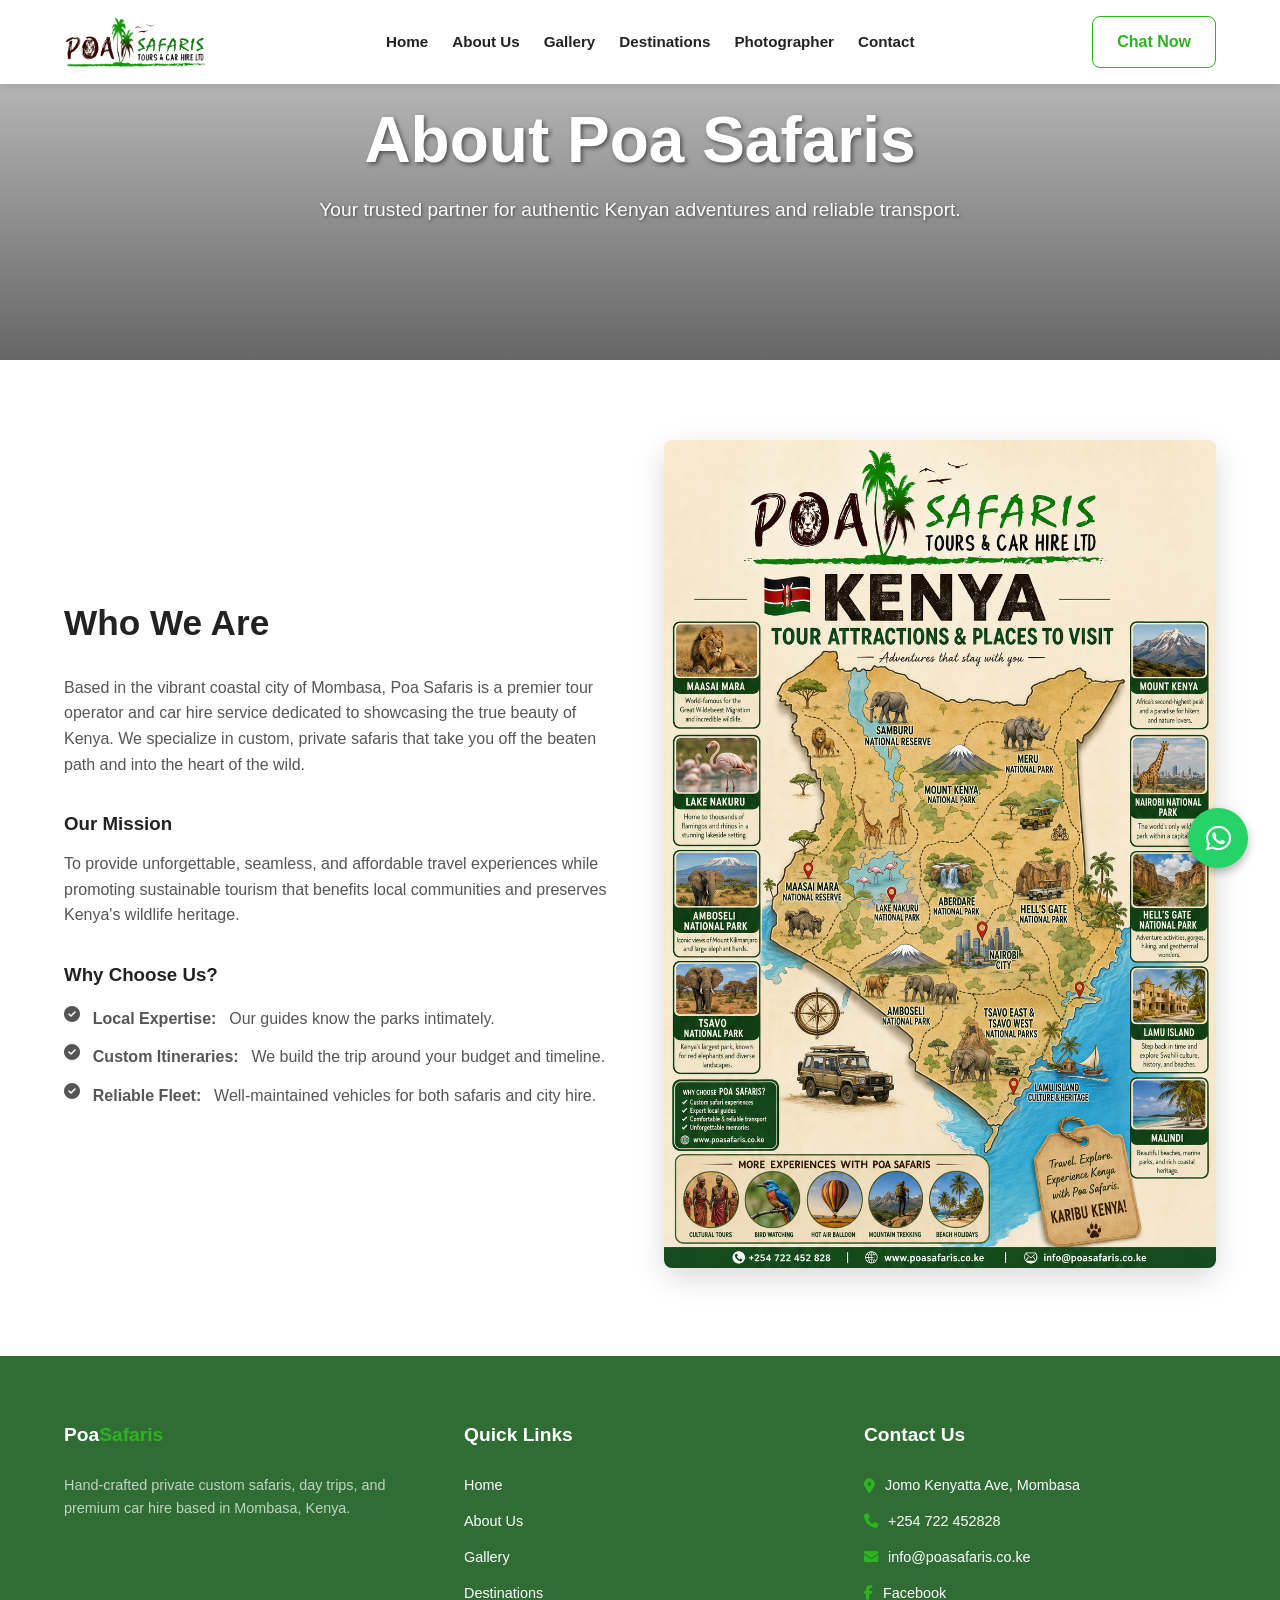
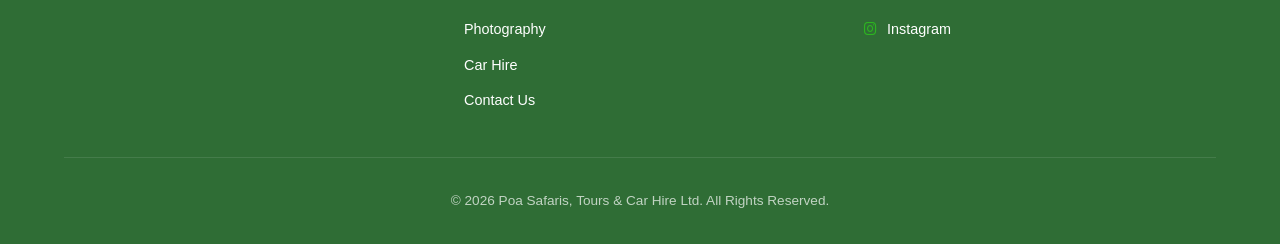
==== about.html @ 877c9038 "first commit" ====
<!DOCTYPE html>
<html lang="en">
<head>
    <meta charset="UTF-8">
    <meta name="viewport" content="width=device-width, initial-scale=1.0">
    <title>About Us | Poa Safaris</title>
    <link rel="stylesheet" href="style.css">
    <link rel="stylesheet" href="https://cdnjs.cloudflare.com/ajax/libs/font-awesome/6.4.0/css/all.min.css">
</head>
<body>

    <!-- Navigation Header -->
    <header class="navbar scrolled"> <!-- Add 'scrolled' class for solid background on inner pages -->
        <div class="container">
            <a href="index.html" class="logo">
                <img src="Poa_logo-nobg.png" alt="Poa Safaris Logo" class="logo-img">
            </a>
            <nav class="nav-links">
                <a href="index.html">Home</a>
                <a href="about.html" class="active">About Us</a>
                <a href="gallery.html">Gallery</a>
                <a href="destinations.html">Destinations</a>
                <a href="photographer.html">Photographer</a>
                <a href="contact.html">Contact</a>
            </nav>
            <div class="nav-cta">
                <a href="https://wa.me/254722452828" target="_blank" class="btn btn-primary">Chat Now</a>
            </div>
        </div>
    </header>

    <!-- Inner Page Hero -->
    <section class="page-hero">
        <div class="hero-overlay"></div>
        <div class="container hero-content text-center">
            <h1>About Poa Safaris</h1>
            <p>Your trusted partner for authentic Kenyan adventures and reliable transport.</p>
        </div>
    </section>

    <!-- About Content Section -->
    <section class="section">
        <div class="container about-layout">
            <div class="about-text">
                <h2>Who We Are</h2>
                <p>Based in the vibrant coastal city of Mombasa, Poa Safaris is a premier tour operator and car hire service dedicated to showcasing the true beauty of Kenya. We specialize in custom, private safaris that take you off the beaten path and into the heart of the wild.</p>
                
                <h3 class="mt-2">Our Mission</h3>
                <p>To provide unforgettable, seamless, and affordable travel experiences while promoting sustainable tourism that benefits local communities and preserves Kenya's wildlife heritage.</p>

                <h3 class="mt-2">Why Choose Us?</h3>
                <ul class="about-list">
                    <li><i class="fas fa-check-circle"></i> <strong>Local Expertise:</strong> Our guides know the parks intimately.</li>
                    <li><i class="fas fa-check-circle"></i> <strong>Custom Itineraries:</strong> We build the trip around your budget and timeline.</li>
                    <li><i class="fas fa-check-circle"></i> <strong>Reliable Fleet:</strong> Well-maintained vehicles for both safaris and city hire.</li>
                </ul>
            </div>
            <div class="about-image">
                <!-- Using an unsplash placeholder for now -->
                <img src="Places to visit.png" alt="Safari jeep in Kenya" class="rounded-img">
            </div>
        </div>
    </section>

    <!-- EXPANDED FOOTER -->
    <footer>
        <div class="container footer-grid">
            <div class="footer-col">
                <h4>Poa<span>Safaris</span></h4>
                <p>Hand-crafted private custom safaris, day trips, and premium car hire based in Mombasa, Kenya.</p>
            </div>
            <div class="footer-col">
                <h4>Quick Links</h4>
                <ul class="footer-links">
                    <li><a href="index.html">Home</a></li>
                    <li><a href="about.html">About Us</a></li>
                    <li><a href="gallery.html">Gallery</a></li>
                    <li><a href="destinations.html">Destinations</a></li>
                    <li><a href="photographer.html">Photography</a></li>
                    <li><a href="index.html#car-hire">Car Hire</a></li>
                    <li><a href="contact.html">Contact Us</a></li>
                </ul>
            </div>
            <div class="footer-col">
                <h4>Contact Us</h4>
                <ul class="footer-contact-list">
                    <li>
                        <i class="fas fa-map-marker-alt"></i>
                        <a href="https://www.google.com/maps/search/?api=1&query=Jomo+Kenyatta+Ave,+Mombasa,+Kenya" target="_blank">Jomo Kenyatta Ave, Mombasa</a>
                    </li>
                    <li>
                        <i class="fas fa-phone"></i>
                        <a href="tel:+254722452828">+254 722 452828</a>
                    </li>
                    <li>
                        <i class="fas fa-envelope"></i>
                        <a href="mailto:info@poasafaris.co.ke">info@poasafaris.co.ke</a>
                    </li>
                    <li>
                        <i class="fab fa-facebook-f"></i>
                        <a href="https://www.facebook.com/share/18t67UK25M/" target="_blank">Facebook</a>
                    </li>
                    <li>
                        <i class="fab fa-instagram"></i>
                        <a href="https://www.instagram.com/_poasafaris_/" target="_blank">Instagram</a>
                    </li>
                </ul>
            </div>
        </div>
        <div class="footer-bottom container">
            <p>&copy; 2026 Poa Safaris, Tours & Car Hire Ltd. All Rights Reserved.</p>
        </div>
    </footer>

    <!-- Floating WhatsApp Button -->
    <div class="floating-actions">
        <a href="https://wa.me/254722452828" class="float-btn float-wa" target="_blank" aria-label="Chat on WhatsApp">
            <i class="fab fa-whatsapp"></i>
        </a>
    </div>

</body>
</html>
---- style.css ----
/* =========================================
   1. GLOBAL VARIABLES & RESET
   ========================================= */
:root {
    --primary: #2db421;       /* Anthill Green */
    --primary-hover: #669c1c;
    --dark: #222222;          /* Dark Grey/Black */
    --footer-bg: #2f6d35;      /* Dark Safari Green */
    --whatsapp: #25d366;      /* WhatsApp Green */
    --whatsapp-hover: #128c7e;
    --light: #f8f9fa;         /* Light Grey Background */
    --text: #555555;
    --white: #ffffff;
    --navy: #193375; /* Kept for footer, but primary color is now green */
    --border-radius: 8px;
    --transition: all 0.3s ease;
}

* {
    margin: 0;
    padding: 0;
    box-sizing: border-box;
}

html {
    scroll-behavior: smooth;
}

body {
    font-family: "Poppins", -apple-system, BlinkMacSystemFont, "Segoe UI", Roboto, Helvetica, Arial, sans-serif;
    color: var(--text);
    line-height: 1.6;
    background-color: var(--white);
}

.container {
    width: 90%;
    max-width: 1200px;
    margin: 0 auto;
}

/* Typography Utilities */
.section-title {
    font-size: 2.2rem;
    color: var(--dark);
    margin-bottom: 2.5rem;
}

.serif-title {
    font-family: "Playfair Display", serif;
}

.text-center {
    text-align: center;
}

.text-primary {
    color: var(--primary);
}

.bg-light { background-color: var(--light); }
.bg-white { background-color: var(--white); }
.bg-navy { background-color: var(--navy); }

/* =========================================
   2. NAVIGATION BAR
   ========================================= */
.navbar {
    background-color: transparent;
    padding: 1rem 0;
    position: fixed; /* Changed from sticky to fixed for overlay effect */
    width: 100%;
    top: 0;
    z-index: 1000;
    transition: background-color 0.4s ease, box-shadow 0.4s ease;
}

.navbar .container {
    display: flex;
    justify-content: space-between;
    align-items: center;
    flex-wrap: wrap; /* Allows wrapping on very small screens */
}

.navbar.scrolled {
    background-color: var(--white);
    box-shadow: 0 2px 10px rgba(0,0,0,0.1);
}
.navbar.scrolled .logo, .navbar.scrolled .nav-links a {
    color: var(--dark);
}

.logo-img {
    max-height: 50px;
    width: auto;
    display: block;
}

.logo {
    font-size: 1.5rem;
    font-weight: 700;
    color: var(--white); /* White text on transparent nav */
    text-decoration: none;
}

.logo span {
    color: var(--primary);
}

.nav-links {
    display: flex;
    align-items: center;
    gap: 1.5rem;
}

.nav-links a {
    text-decoration: none;
    color: var(--white); /* White text on transparent nav */
    font-weight: 600;
    font-size: 0.95rem;
    transition: var(--transition);
}

.nav-links a:hover {
    color: var(--primary);
}

.navbar.scrolled .nav-links a:hover {
    color: var(--primary);
}

.nav-cta {
    display: flex;
}

.navbar.scrolled .nav-cta .btn-primary {
    background-color: transparent;
    color: var(--primary);
    border: 1px solid var(--primary);
}

.navbar.scrolled .nav-cta .btn-primary:hover {
    background-color: var(--primary-hover);
    color: var(--white);
}

/* =========================================
   3. BUTTONS & HERO SECTION
   ========================================= */
.btn {
    display: inline-flex;
    align-items: center;
    gap: 0.5rem;
    padding: 0.75rem 1.5rem;
    border-radius: var(--border-radius);
    text-decoration: none;
    font-weight: 600;
    transition: var(--transition);
    cursor: pointer;
    border: none;
}

.btn-primary {
    background-color: var(--primary);
    color: var(--white);
}

.btn-primary:hover {
    background-color: var(--primary-hover);
    transform: translateY(-2px);
}

.btn-whatsapp {
    background-color: var(--whatsapp);
    color: var(--white);
}

.btn-whatsapp:hover {
    background-color: var(--whatsapp-hover);
    transform: translateY(-2px);
}

.hero {
    position: relative;
    background: url('WhatsApp\ Image\ 2026-07-13\ at\ 6.20.16\ PM.jpeg') no-repeat center center/cover;
    height: 90vh;
    display: flex;
    align-items: center;
    color: var(--white);
}

.hero-overlay {
    position: absolute;
    top: 0; left: 0; right: 0; bottom: 0;
    background: linear-gradient(to top, rgba(0,0,0,0.6), rgba(0,0,0,0.2));
    z-index: 1;
}

.hero-content {
    position: relative;
    z-index: 2;
    max-width: 700px;
}

.hero-content h1 {
    font-size: 4rem;
    margin-bottom: 1rem;
    line-height: 1.2;
    text-shadow: 2px 2px 4px rgba(0,0,0,0.5);
}

.hero-content p {
    font-size: 1.2rem;
    margin-bottom: 2rem;
    text-shadow: 1px 1px 3px rgba(0,0,0,0.5);
}

/* Inner Page Hero (About, Contact, etc.) */
.page-hero {
    position: relative;
    background: url('WhatsApp\ Image\ 2026-07-13\ at\ 6.20.24\ PM.jpeg') no-repeat center center/cover;
    height: 40vh; /* Shorter than homepage hero */
    display: flex;
    align-items: center;
    justify-content: center; /* Center content horizontally */
    color: var(--white);
}

/* =========================================
   4. LAYOUT GRIDS (ABOUT, DESTINATIONS, CONTACT)
   ========================================= */
.section {
    padding: 5rem 0;
}

.grid {
    display: grid;
    gap: 2rem;
}

/* About Layout */
.about-layout {
    display: grid;
    gap: 3rem;
    align-items: center;
}

@media(min-width: 768px) {
    .about-layout { grid-template-columns: repeat(2, 1fr); }
}

.about-text h2 {
    color: var(--dark);
    margin-bottom: 1.5rem;
    font-size: 2.2rem;
}

.about-text h3 {
    color: var(--dark);
    margin-bottom: 0.75rem;
}

.about-list {
    list-style: none;
    margin-top: 1rem;
    padding: 0;
}

.about-list li {
    margin-bottom: 0.8rem;
    display: flex;
    align-items: flex-start;
    gap: 0.8rem;
}

.about-list h4 {
    font-size: 1.1rem;
    color: var(--dark);
    margin-bottom: 0.2rem;
}

.about-list p {
    margin: 0;
    line-height: 1.4;
}

.contact-list-page {
    list-style: none;
    padding: 0;
    margin-top: 1rem;
}
.contact-list-page li {
    display: flex;
    align-items: center;
    gap: 10px;
    margin-bottom: 0.8rem;
    font-size: 1rem;
}
.contact-list-page i {
    color: var(--primary);
    font-size: 1.1rem;
    width: 20px; /* align icons */
    text-align: center;
}
.contact-list-page a {
    color: var(--text);
    text-decoration: none;
}

.rounded-img {
    width: 100%;
    border-radius: var(--border-radius);
    box-shadow: 0 10px 30px rgba(0,0,0,0.15);
}

/* Cards (Destinations) */
@media(min-width: 768px) {
    .card-grid { grid-template-columns: repeat(3, 1fr); }
}

.card {
    background: var(--white);
    border-radius: var(--border-radius);
    overflow: hidden; /* Changed back to hidden to clip image */
    box-shadow: 0 4px 15px rgba(0,0,0,0.05);
    transition: var(--transition);
}

.card:hover {
    transform: translateY(-5px);
    box-shadow: 0 10px 25px rgba(0,0,0,0.1);
}

.card-img {
    position: relative;
    height: 220px;
    background-size: cover;
    background-position: center;
}

.card-body {
    padding: 1.5rem;
}

.card-body h3 {
    margin-bottom: 0.5rem;
    color: var(--dark);
}

.card-link {
    text-decoration: none;
    color: var(--primary);
    font-weight: bold;
    display: inline-flex;
    align-items: center;
    gap: 0.5rem;
}
.card-link:hover {
    color: var(--primary-hover);
}

.card-tag {
    position: absolute;
    top: 1rem;
    left: 1rem;
    background-color: var(--primary);
    color: var(--white);
    padding: 0.25rem 0.75rem;
    border-radius: 50px;
    font-size: 0.8rem;
    font-weight: 600;
    z-index: 5;
}

/* =========================================
   DESTINATIONS PAGE
   ========================================= */
.destinations-grid {
    display: grid;
    grid-template-columns: 1fr; /* Single column on mobile */
    gap: 2.5rem;
}

@media(min-width: 768px) {
    .destinations-grid {
        grid-template-columns: repeat(2, 1fr); /* Two columns on tablet */
    }
}

@media(min-width: 1024px) {
    .destinations-grid {
        grid-template-columns: repeat(3, 1fr); /* Three columns on desktop */
    }
}

/* Flip Card Styles */
.flip-card {
    background-color: transparent;
    height: 380px;
    perspective: 1000px;
    border-radius: var(--border-radius);
    transition: var(--transition);
    box-shadow: 0 5px 20px rgba(0,0,0,0.07);
}

.flip-card:hover {
    transform: translateY(-5px);
    box-shadow: 0 10px 30px rgba(0,0,0,0.12);
}

.flip-card-inner {
    position: relative;
    width: 100%;
    height: 100%;
    transition: transform 0.8s;
    transform-style: preserve-3d;
}

.flip-card:hover .flip-card-inner {
    transform: rotateY(180deg);
}

.flip-card-front,
.flip-card-back {
    position: absolute;
    width: 100%;
    height: 100%;
    -webkit-backface-visibility: hidden; /* Safari */
    backface-visibility: hidden;
    border-radius: var(--border-radius);
    overflow: hidden;
}

.flip-card-front {
    color: var(--white);
    display: flex;
    align-items: flex-end;
    justify-content: center;
    background-size: cover;
    background-position: center;
}

.flip-card-front::after {
    content: '';
    position: absolute;
    top: 0; left: 0; right: 0; bottom: 0;
    background: linear-gradient(to top, rgba(0,0,0,0.7), rgba(0,0,0,0.1));
    z-index: 1;
}

.flip-card-front h3 {
    position: relative;
    z-index: 2;
    padding: 1.5rem;
    font-size: 1.5rem;
    text-align: center;
    text-shadow: 1px 1px 3px rgba(0,0,0,0.5);
    margin: 0;
}

.flip-card-back {
    background-color: var(--white);
    color: var(--text);
    transform: rotateY(180deg);
    padding: 1.5rem;
    display: flex;
    flex-direction: column;
}

.flip-card-back p {
    font-size: 0.9rem;
    margin-bottom: 1rem;
    flex-grow: 1;
}

.fun-fact {
    background-color: var(--light);
    border-left: 4px solid var(--primary);
    padding: 0.8rem 1rem;
    font-size: 0.85rem;
    font-style: italic;
    margin-top: auto; /* Pushes to the bottom */
}

.fun-fact strong {
    color: var(--primary);
}

/* =========================================
   GALLERY PAGE
   ========================================= */
.gallery-grid {
    display: grid;
    grid-template-columns: repeat(auto-fit, minmax(280px, 1fr));
    gap: 1.5rem;
}

.gallery-item {
    border-radius: var(--border-radius);
    overflow: hidden;
    box-shadow: 0 5px 15px rgba(0,0,0,0.08);
    cursor: pointer;
    transition: var(--transition);
    height: 250px;
}

.gallery-item:hover {
    transform: scale(1.03);
    box-shadow: 0 8px 25px rgba(0,0,0,0.15);
}

.gallery-item img {
    width: 100%;
    height: 100%;
    object-fit: cover;
    object-position: center;
}

/* Lightbox Modal */
.lightbox {
    position: fixed;
    z-index: 9999;
    left: 0;
    top: 0;
    width: 100%;
    height: 100%;
    background-color: rgba(0, 0, 0, 0.9);
    display: none;
    align-items: center;
    justify-content: center;
    padding: 20px;
}

.lightbox-content {
    max-width: 90%;
    max-height: 80vh;
    border-radius: var(--border-radius);
}

.lightbox-close {
    position: absolute;
    top: 20px;
    right: 35px;
    color: #f1f1f1;
    font-size: 40px;
    font-weight: bold;
    transition: 0.3s;
    cursor: pointer;
}

.lightbox-close:hover,
.lightbox-close:focus {
    color: #bbb;
    text-decoration: none;
}

.lightbox-caption {
    text-align: center;
    color: #ccc;
    padding: 15px 0;
    font-size: 0.9rem;
    position: absolute;
    bottom: 20px;
    width: 100%;
    left: 0;
}

/* =========================================
   5. REUSABLE COMPONENTS
   ========================================= */
.subtitle-caps {
    color: var(--primary);
    font-size: 0.85rem;
    letter-spacing: 3px;
    font-weight: 700;
    text-transform: uppercase;
    margin-bottom: 10px;
}
.icon-circle-small {
    width: 50px;
    height: 50px;
    flex-shrink: 0;
    border-radius: 50%;
    display: flex;
    align-items: center;
    justify-content: center;
    font-size: 1.2rem;
    color: var(--white);
    background-color: var(--primary);
}

/* =========================================
   6. HORIZONTAL SCROLLING TESTIMONIALS
   ========================================= */
.subtitle-gray { 
    color: #777; 
    font-size: 1rem; 
}

.overflow-hidden {
    overflow: hidden;
}

.marquee-wrapper {
    width: 100%;
    position: relative;
    padding: 1rem 0 3rem;
}

.marquee-track {
    display: flex;       /* Forces boxes into a horizontal row */
    flex-direction: row; 
    width: max-content;
    gap: 2rem;
    padding: 0 1rem;
    /* Animation definition */
    animation: scroll-marquee 30s linear infinite;
}

/* Pause the scrolling when user hovers mouse over the area */
.marquee-track:hover {
    animation-play-state: paused;
}

.testi-card {
    background: var(--white);
    border: none;
    border-radius: 10px;
    padding: 2rem;
    width: 400px; /* Fixed width prevents squishing */
    flex-shrink: 0;
    text-align: left;
    display: flex;
    flex-direction: column;
    justify-content: space-between;
    box-shadow: 0 4px 15px rgba(0,0,0,0.03);
}

.testi-card p {
    color: #555;
    font-size: 0.95rem;
    line-height: 1.6;
    font-style: italic;
    margin-bottom: 1.5rem;
}

.testi-author {
    display: flex;
    align-items: center;
    gap: 15px;
    border-top: 1px solid #eee;
    padding-top: 1rem;
}

.testi-author img {
    width: 50px;
    height: 50px;
    border-radius: 50%;
    object-fit: cover;
}

.testi-author h4 {
    margin: 0;
    color: var(--dark);
    font-size: 1rem;
}

.testi-author span {
    font-size: 0.85rem;
    color: #888;
}

/* Mathematical translation for seamless infinite looping */
@keyframes scroll-marquee {
    0% { transform: translateX(0); }
    100% { transform: translateX(calc(-50% - 1rem)); }
    100% { transform: translateX(-50%); }
}

/* =========================================
   STATISTICS SECTION
   ========================================= */
.stats-grid {
    display: grid;
    grid-template-columns: repeat(auto-fit, minmax(220px, 1fr));
    gap: 3rem;
    padding: 2rem 0;
    align-items: start;
}

.stat-item {
    display: flex;
    flex-direction: column;
    align-items: center;
}

.stat-circle {
    width: 180px;
    height: 180px;
    border: 6px solid var(--primary);
    border-radius: 50%;
    display: flex;
    align-items: center;
    justify-content: center;
    margin-bottom: 1.5rem;
    color: var(--dark);
    background: var(--white);
    box-shadow: 0 5px 15px rgba(0,0,0,0.05);
}

.stat-circle h2 {
    font-size: 3.5rem;
    font-weight: 700;
    margin: 0;
    line-height: 1;
}

.stat-circle .plus {
    font-size: 2.5rem;
    font-weight: 600;
    color: var(--primary);
    margin-left: 5px;
}

.stat-label {
    color: var(--text);
    font-size: 1rem;
    letter-spacing: 2px;
    font-weight: 600;
    text-transform: uppercase;
}

/* =========================================
   7. CONTACT & MAP SECTION
   ========================================= */
.contact-layout {
    display: grid;
    gap: 3rem;
}

@media(min-width: 992px) {
    .contact-layout { grid-template-columns: 1fr 2fr; }
}

.details-box {
    background-color: var(--light);
    padding: 2rem;
    border-radius: var(--border-radius);
    height: 100%;
}

.details-box h2 {
    color: var(--dark);
    margin-bottom: 1rem;
}

.details-box p {
    margin-bottom: 0.5rem;
    display: flex;
    align-items: center;
    gap: 10px;
}

.mt-2 { margin-top: 2rem; }

/* =========================================
   8. FOOTER & FLOATING ACTIONS
   ========================================= */
footer {
    background-color: var(--footer-bg);
    color: rgba(255, 255, 255, 0.7);
    padding: 4rem 0 2rem;
    font-size: 0.9rem;
}

.footer-grid {
    display: grid;
    gap: 3rem;
    padding-bottom: 2rem;
    border-bottom: 1px solid rgba(255,255,255,0.1);
    margin-bottom: 2rem;
}

@media(min-width: 768px) {
    .footer-grid { grid-template-columns: repeat(3, 1fr); }
}

.footer-col h4 {
    color: var(--white);
    font-size: 1.2rem;
    margin-bottom: 1.5rem;
}

.footer-col h4 span {
    color: var(--primary);
}

.footer-links, .footer-contact-list {
    list-style: none;
}

.footer-links li, .footer-contact-list li {
    margin-bottom: 0.8rem;
}

.footer-links a {
    color: var(--white);
    text-decoration: none;
    transition: var(--transition);
}

.footer-links a:hover {
    color: var(--primary);
    padding-left: 5px;
}

.footer-contact-list li {
    display: flex;
    align-items: center;
    gap: 10px;
}

.footer-contact-list i { color: var(--primary); }

.social-links {
    margin-top: 1.5rem;
}

.social-links a {
    color: var(--white);
    font-size: 1.3rem;
    margin-right: 1rem;
    transition: var(--transition);
    text-decoration: none;
}
.social-links a:hover { color: var(--primary); }

.footer-contact-list a {
    color: var(--white);
    text-decoration: none;
    transition: var(--transition);
}

.footer-contact-list a:hover {
    color: var(--primary);
}

.footer-bottom { text-align: center; font-size: 0.85rem; }

/* Floating WhatsApp Button */
.floating-actions {
    position: fixed;
    bottom: 2rem;
    right: 2rem;
    z-index: 2000;
}

.float-btn {
    display: flex;
    align-items: center;
    justify-content: center;
    width: 60px;
    height: 60px;
    border-radius: 50%;
    color: var(--white);
    font-size: 1.8rem;
    background-color: var(--whatsapp);
    box-shadow: 0 4px 10px rgba(0,0,0,0.3);
    transition: var(--transition);
    text-decoration: none;
}

.float-btn:hover {
    background-color: var(--whatsapp-hover);
    transform: scale(1.1);
}
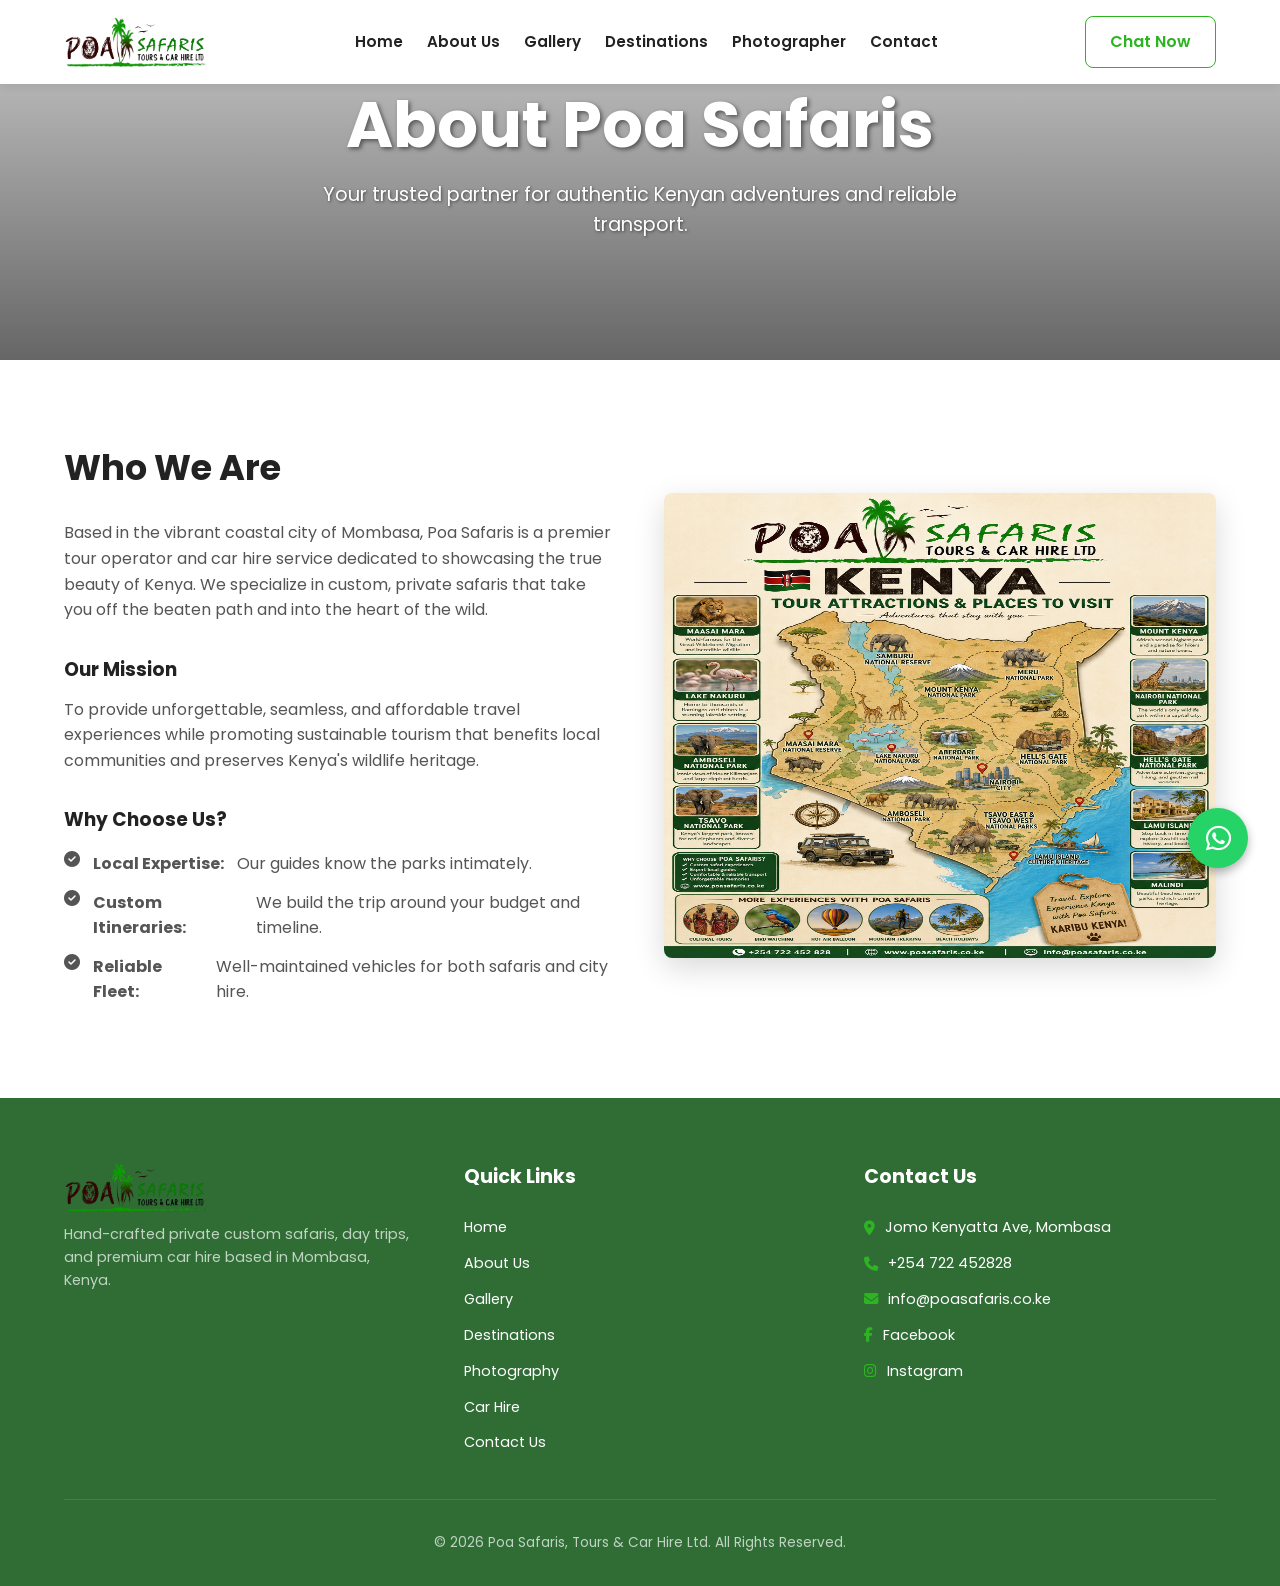
==== commit 721ffb4c: "Search engine optimization" ====
--- a/about.html
+++ b/about.html
@@ -3,8 +3,13 @@
 <head>
     <meta charset="UTF-8">
     <meta name="viewport" content="width=device-width, initial-scale=1.0">
-    <title>About Us | Poa Safaris</title>
+    <title>About Poa Safaris | Your Trusted Kenya Safari Experts</title>
+    <meta name="description" content="Learn about Poa Safaris, a premier tour operator in Mombasa, Kenya, specializing in custom private safaris, wildlife conservation, and reliable car hire services.">
+    <meta name="keywords" content="about poa safaris, kenya tour operator, mombasa safari company, sustainable tourism kenya">
     <link rel="stylesheet" href="style.css">
+    <link rel="preconnect" href="https://fonts.googleapis.com">
+    <link rel="preconnect" href="https://fonts.gstatic.com" crossorigin>
+    <link href="https://fonts.googleapis.com/css2?family=Poppins:wght@400;500;600;700&family=Playfair+Display:wght@700&display=swap" rel="stylesheet">
     <link rel="stylesheet" href="https://cdnjs.cloudflare.com/ajax/libs/font-awesome/6.4.0/css/all.min.css">
 </head>
 <body>
@@ -13,7 +18,7 @@
     <header class="navbar scrolled"> <!-- Add 'scrolled' class for solid background on inner pages -->
         <div class="container">
             <a href="index.html" class="logo">
-                <img src="Poa_logo-nobg.png" alt="Poa Safaris Logo" class="logo-img">
+                <img src="Poa_logo-nobg.png" alt="Poa Safaris Logo" class="logo-img" width="160" height="50">
             </a>
             <nav class="nav-links">
                 <a href="index.html">Home</a>
@@ -25,6 +30,11 @@
             </nav>
             <div class="nav-cta">
                 <a href="https://wa.me/254722452828" target="_blank" class="btn btn-primary">Chat Now</a>
+            </div>
+            <div class="menu-toggle" id="mobile-menu">
+                <span class="bar"></span>
+                <span class="bar"></span>
+                <span class="bar"></span>
             </div>
         </div>
     </header>
@@ -56,8 +66,7 @@
                 </ul>
             </div>
             <div class="about-image">
-                <!-- Using an unsplash placeholder for now -->
-                <img src="Places to visit.png" alt="Safari jeep in Kenya" class="rounded-img">
+                <img src="Places to visit.png" alt="Safari jeep in Kenya" class="rounded-img" loading="lazy" width="555" height="465">
             </div>
         </div>
     </section>
@@ -66,8 +75,9 @@
     <footer>
         <div class="container footer-grid">
             <div class="footer-col">
-                <h4>Poa<span>Safaris</span></h4>
-                <p>Hand-crafted private custom safaris, day trips, and premium car hire based in Mombasa, Kenya.</p>
+                <a href="index.html" class="logo">
+                    <img src="Poa_logo-nobg.png" alt="Poa Safaris Logo" class="footer-logo" style="max-height: 50px; width: auto;" loading="lazy">
+                </a>                <p>Hand-crafted private custom safaris, day trips, and premium car hire based in Mombasa, Kenya.</p>
             </div>
             <div class="footer-col">
                 <h4>Quick Links</h4>
@@ -119,5 +129,7 @@
         </a>
     </div>
 
+    <!-- Centralized JavaScript File -->
+    <script src="script.js" defer></script>
 </body>
 </html>
--- a/style.css
+++ b/style.css
@@ -107,6 +107,12 @@
     color: var(--primary);
 }
 
+.menu-toggle {
+    display: none; /* Hidden by default on desktop */
+    cursor: pointer;
+    padding: 5px;
+}
+
 .nav-links {
     display: flex;
     align-items: center;
@@ -627,7 +633,7 @@
     border: none;
     border-radius: 10px;
     padding: 2rem;
-    width: 400px; /* Fixed width prevents squishing */
+    width: 400px;
     flex-shrink: 0;
     text-align: left;
     display: flex;
@@ -673,8 +679,7 @@
 /* Mathematical translation for seamless infinite looping */
 @keyframes scroll-marquee {
     0% { transform: translateX(0); }
-    100% { transform: translateX(calc(-50% - 1rem)); }
-    100% { transform: translateX(-50%); }
+    100% { transform: translateX(calc(-50% - 1rem)); } /* -50% for duplicated content, -1rem for half the gap */
 }
 
 /* =========================================
@@ -873,4 +878,71 @@
 .float-btn:hover {
     background-color: var(--whatsapp-hover);
     transform: scale(1.1);
+}
+
+/* =========================================
+   9. RESPONSIVE & MOBILE MENU
+   ========================================= */
+
+@media (max-width: 992px) {
+    .navbar .container {
+        flex-wrap: nowrap; /* Prevent logo and hamburger from wrapping */
+    }
+
+    .nav-links {
+        display: none; /* Hide by default on mobile */
+        flex-direction: column;
+        width: 100%;
+        background-color: var(--white);
+        position: absolute;
+        top: 70px; /* Adjust based on navbar height */
+        left: 0;
+        padding: 1rem 0;
+        box-shadow: 0 4px 10px rgba(0,0,0,0.1);
+        gap: 0;
+        z-index: 999;
+    }
+
+    .nav-links.active {
+        display: flex; /* Show when active */
+    }
+
+    .nav-links a {
+        color: var(--dark); /* Always dark text in mobile dropdown */
+        padding: 0.75rem 2rem;
+        width: 100%;
+    }
+    
+    .nav-links a:hover {
+        background-color: var(--light);
+        color: var(--primary);
+    }
+
+    .nav-cta {
+        display: none; /* Hide CTA button on mobile nav */
+    }
+
+    .menu-toggle {
+        display: flex;
+        flex-direction: column;
+        gap: 5px;
+    }
+
+    .menu-toggle .bar {
+        width: 28px;
+        height: 3px;
+        background-color: var(--white);
+        border-radius: 5px;
+        transition: var(--transition);
+    }
+
+    .navbar.scrolled .menu-toggle .bar {
+        background-color: var(--dark);
+    }
+}
+
+@media (max-width: 480px) {
+    .hero-content h1 { font-size: 2.8rem; }
+    .section-title { font-size: 1.8rem; }
+    .testi-card { width: 320px; }
 }
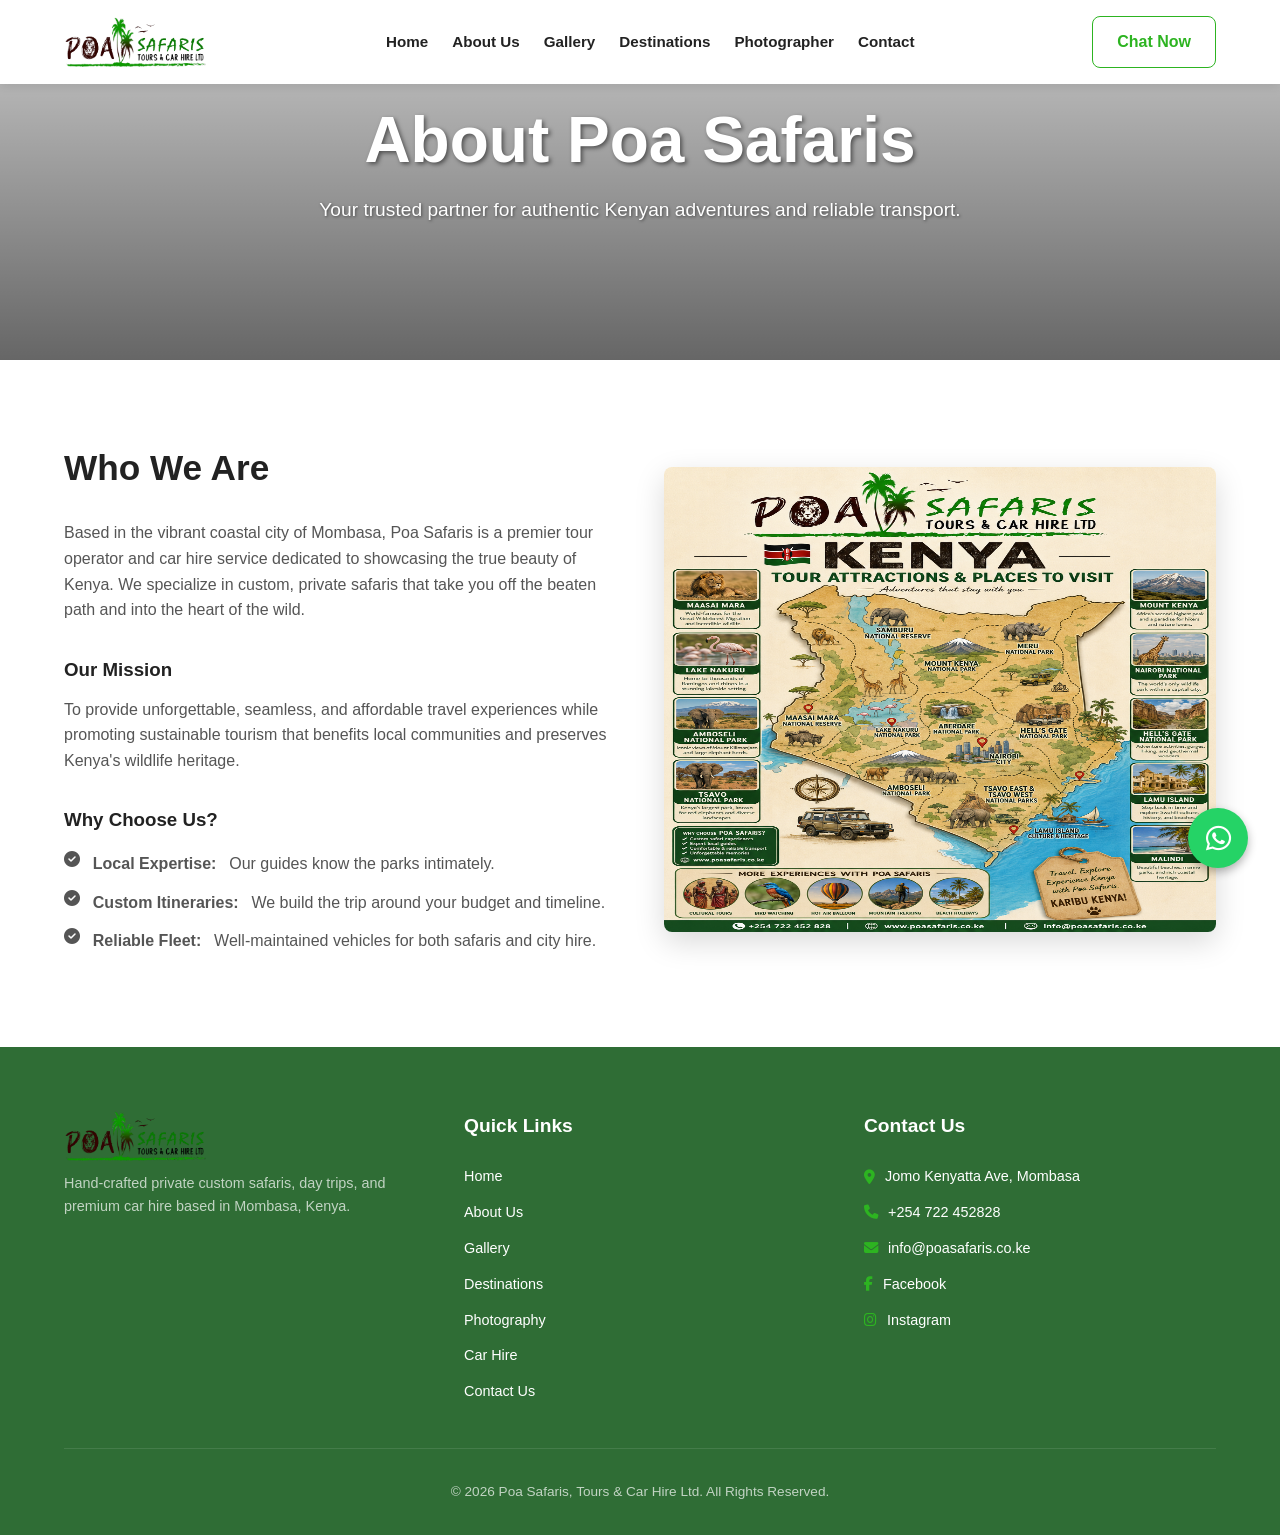
==== commit b15b4b98: "Add new images and update HTML files with security enhancements and improved links" ====
--- a/about.html
+++ b/about.html
@@ -6,11 +6,14 @@
     <title>About Poa Safaris | Your Trusted Kenya Safari Experts</title>
     <meta name="description" content="Learn about Poa Safaris, a premier tour operator in Mombasa, Kenya, specializing in custom private safaris, wildlife conservation, and reliable car hire services.">
     <meta name="keywords" content="about poa safaris, kenya tour operator, mombasa safari company, sustainable tourism kenya">
+    <link rel="icon" type="image/jpeg" href="Poalogo.jpeg">
     <link rel="stylesheet" href="style.css">
     <link rel="preconnect" href="https://fonts.googleapis.com">
     <link rel="preconnect" href="https://fonts.gstatic.com" crossorigin>
     <link href="https://fonts.googleapis.com/css2?family=Poppins:wght@400;500;600;700&family=Playfair+Display:wght@700&display=swap" rel="stylesheet">
-    <link rel="stylesheet" href="https://cdnjs.cloudflare.com/ajax/libs/font-awesome/6.4.0/css/all.min.css">
+    <link rel="stylesheet" href="https://cdnjs.cloudflare.com/ajax/libs/font-awesome/6.4.0/css/all.min.css" integrity="sha512-iecdLmaskl7CVkqkXNQ/ZH/XLlvWZOJyj7Yy7tcenmpD1ypASozpmT/E0iPtmFIB46ZmdtAc9eNBvH0H/ZpiBw==" crossorigin="anonymous" referrerpolicy="no-referrer" />
+    <!-- Content Security Policy -->
+    <meta http-equiv="Content-Security-Policy" content="default-src 'self'; script-src 'self' https://cdnjs.cloudflare.com; style-src 'self' 'unsafe-inline' https://fonts.googleapis.com https://cdnjs.cloudflare.com; font-src 'self' https://fonts.gstatic.com https://cdnjs.cloudflare.com; img-src 'self' https: data:; connect-src 'self' https://www.google.com; frame-src 'self' https://maps.google.com; object-src 'none'; base-uri 'self'; form-action 'self'">
 </head>
 <body>
 
@@ -29,7 +32,7 @@
                 <a href="contact.html">Contact</a>
             </nav>
             <div class="nav-cta">
-                <a href="https://wa.me/254722452828" target="_blank" class="btn btn-primary">Chat Now</a>
+                <a href="https://wa.me/254722452828" target="_blank" rel="noopener noreferrer" class="btn btn-primary">Chat Now</a>
             </div>
             <div class="menu-toggle" id="mobile-menu">
                 <span class="bar"></span>
@@ -96,7 +99,7 @@
                 <ul class="footer-contact-list">
                     <li>
                         <i class="fas fa-map-marker-alt"></i>
-                        <a href="https://www.google.com/maps/search/?api=1&query=Jomo+Kenyatta+Ave,+Mombasa,+Kenya" target="_blank">Jomo Kenyatta Ave, Mombasa</a>
+                        <a href="https://www.google.com/maps/search/?api=1&query=Jomo+Kenyatta+Ave,+Mombasa,+Kenya" target="_blank" rel="noopener noreferrer">Jomo Kenyatta Ave, Mombasa</a>
                     </li>
                     <li>
                         <i class="fas fa-phone"></i>
@@ -108,11 +111,11 @@
                     </li>
                     <li>
                         <i class="fab fa-facebook-f"></i>
-                        <a href="https://www.facebook.com/share/18t67UK25M/" target="_blank">Facebook</a>
+                        <a href="https://www.facebook.com/share/18t67UK25M/" target="_blank" rel="noopener noreferrer">Facebook</a>
                     </li>
                     <li>
                         <i class="fab fa-instagram"></i>
-                        <a href="https://www.instagram.com/_poasafaris_/" target="_blank">Instagram</a>
+                        <a href="https://www.instagram.com/_poasafaris_/" target="_blank" rel="noopener noreferrer">Instagram</a>
                     </li>
                 </ul>
             </div>
@@ -124,7 +127,7 @@
 
     <!-- Floating WhatsApp Button -->
     <div class="floating-actions">
-        <a href="https://wa.me/254722452828" class="float-btn float-wa" target="_blank" aria-label="Chat on WhatsApp">
+        <a href="https://wa.me/254722452828" class="float-btn float-wa" target="_blank" rel="noopener noreferrer" aria-label="Chat on WhatsApp">
             <i class="fab fa-whatsapp"></i>
         </a>
     </div>
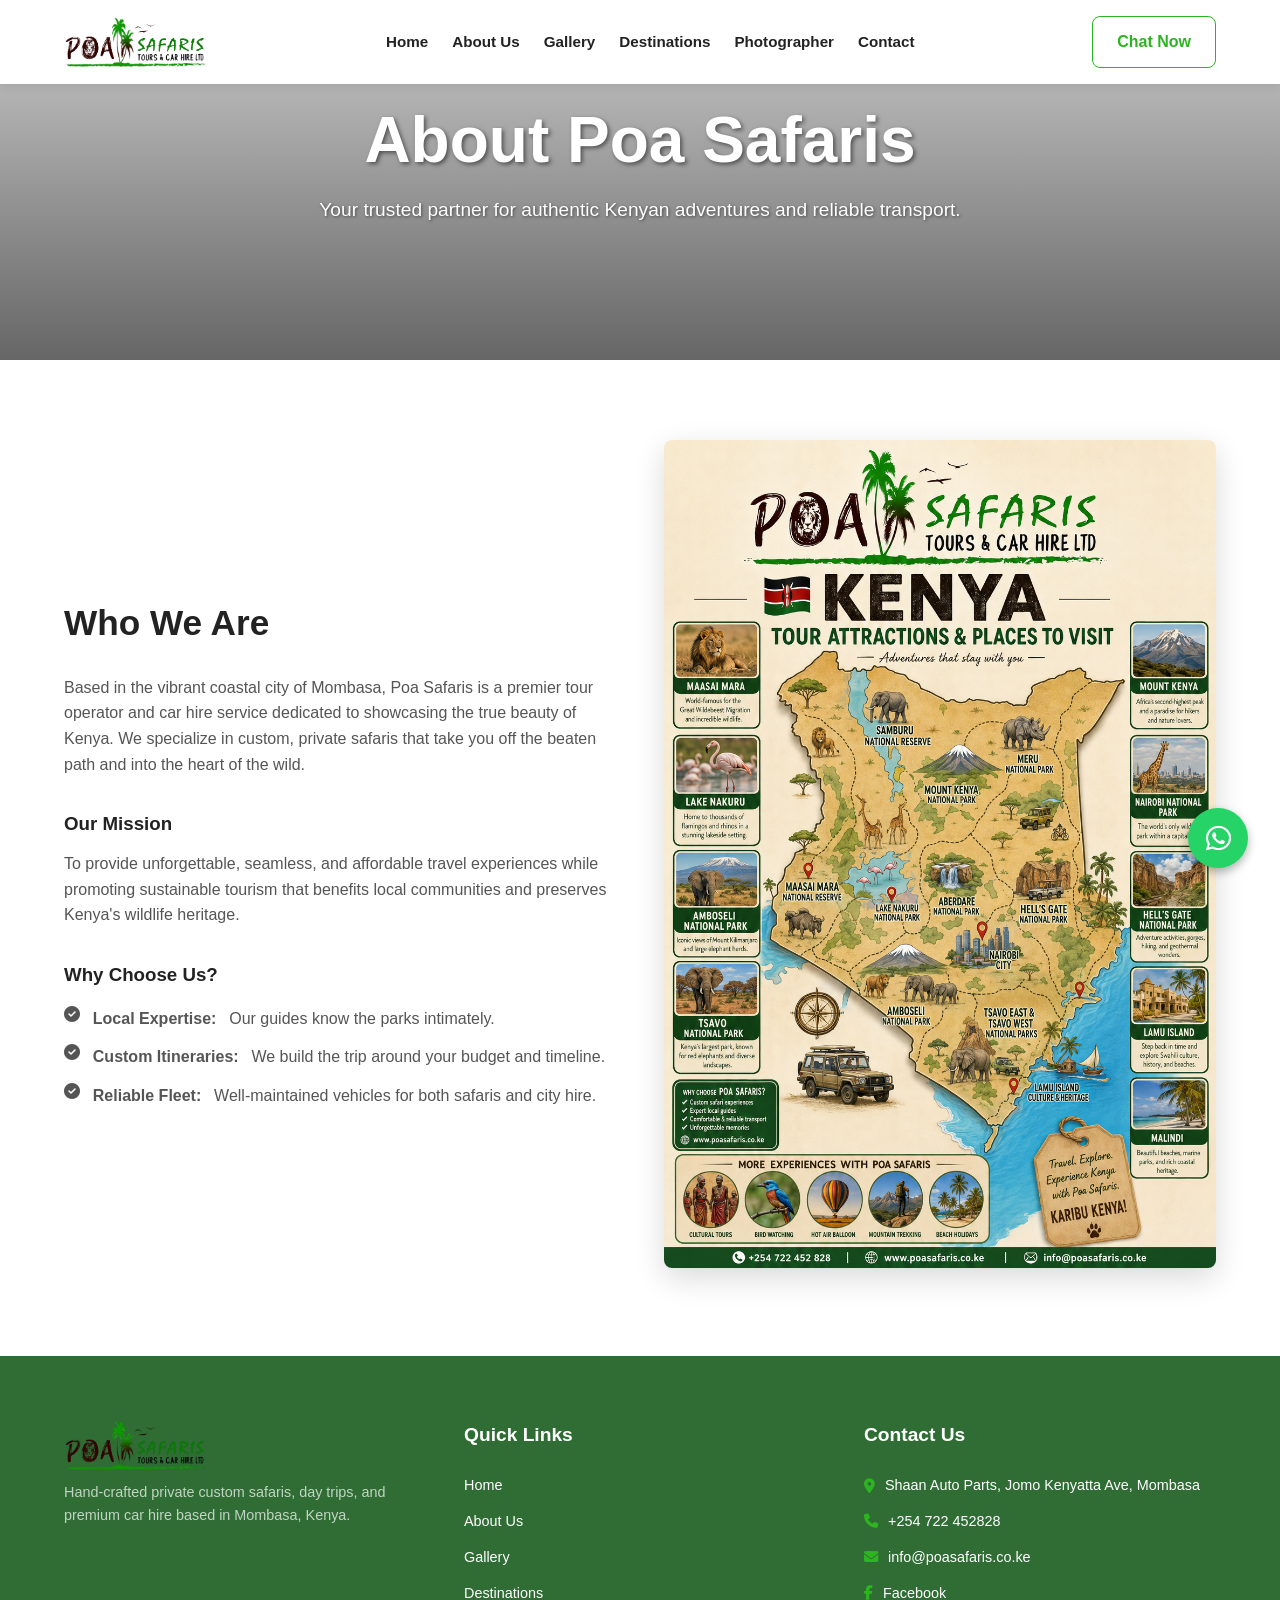
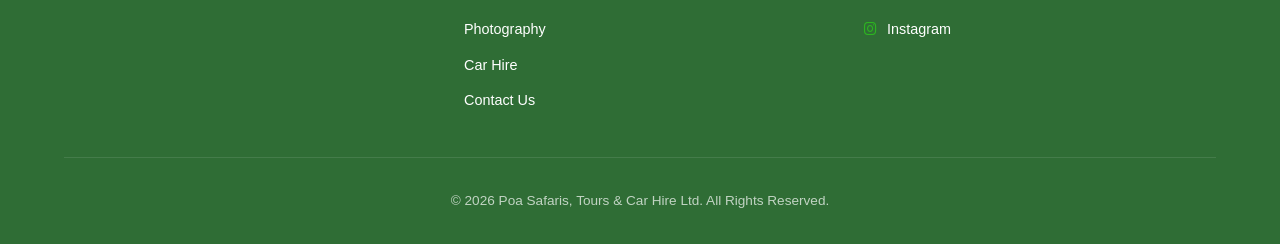
==== commit 5c957915: "Enhance website functionality and content: - Update Content Security Policy for improved security. -" ====
--- a/about.html
+++ b/about.html
@@ -13,7 +13,7 @@
     <link href="https://fonts.googleapis.com/css2?family=Poppins:wght@400;500;600;700&family=Playfair+Display:wght@700&display=swap" rel="stylesheet">
     <link rel="stylesheet" href="https://cdnjs.cloudflare.com/ajax/libs/font-awesome/6.4.0/css/all.min.css" integrity="sha512-iecdLmaskl7CVkqkXNQ/ZH/XLlvWZOJyj7Yy7tcenmpD1ypASozpmT/E0iPtmFIB46ZmdtAc9eNBvH0H/ZpiBw==" crossorigin="anonymous" referrerpolicy="no-referrer" />
     <!-- Content Security Policy -->
-    <meta http-equiv="Content-Security-Policy" content="default-src 'self'; script-src 'self' https://cdnjs.cloudflare.com; style-src 'self' 'unsafe-inline' https://fonts.googleapis.com https://cdnjs.cloudflare.com; font-src 'self' https://fonts.gstatic.com https://cdnjs.cloudflare.com; img-src 'self' https: data:; connect-src 'self' https://www.google.com; frame-src 'self' https://maps.google.com; object-src 'none'; base-uri 'self'; form-action 'self'">
+    <meta http-equiv="Content-Security-Policy" content="default-src 'self'; script-src 'self' https://cdnjs.cloudflare.com; style-src 'self' 'unsafe-inline' https://fonts.googleapis.com https://cdnjs.cloudflare.com; font-src 'self' https://fonts.gstatic.com https://cdnjs.cloudflare.com; img-src 'self' https: data:; connect-src 'self' https://www.google.com; frame-src 'self' https://www.google.com; object-src 'none'; base-uri 'self'; form-action 'self'">
 </head>
 <body>
 
@@ -99,7 +99,7 @@
                 <ul class="footer-contact-list">
                     <li>
                         <i class="fas fa-map-marker-alt"></i>
-                        <a href="https://www.google.com/maps/search/?api=1&query=Jomo+Kenyatta+Ave,+Mombasa,+Kenya" target="_blank" rel="noopener noreferrer">Jomo Kenyatta Ave, Mombasa</a>
+                        <a href="https://maps.app.goo.gl/Ln6xXHCZymjDhqwm7" target="_blank" rel="noopener noreferrer">Shaan Auto Parts, Jomo Kenyatta Ave, Mombasa</a>
                     </li>
                     <li>
                         <i class="fas fa-phone"></i>
--- a/style.css
+++ b/style.css
@@ -33,6 +33,10 @@
     background-color: var(--white);
 }
 
+main {
+    display: block; /* Ensures main tag works correctly in older browsers */
+}
+
 .container {
     width: 90%;
     max-width: 1200px;
@@ -315,6 +319,7 @@
 
 .rounded-img {
     width: 100%;
+    height: auto; /* Add this to maintain aspect ratio */
     border-radius: var(--border-radius);
     box-shadow: 0 10px 30px rgba(0,0,0,0.15);
 }
@@ -766,7 +771,30 @@
     gap: 10px;
 }
 
+.details-box p a {
+    color: var(--text);
+    text-decoration: none;
+    transition: var(--transition);
+}
+
+.details-box p a:hover {
+    color: var(--primary);
+}
+
 .mt-2 { margin-top: 2rem; }
+
+.map-container {
+    border-radius: var(--border-radius);
+    overflow: hidden; /* Ensures the iframe corners are rounded */
+    min-height: 400px; /* Ensures a good height on mobile and as a fallback */
+    height: 100%; /* Allows it to stretch in the grid on desktop */
+}
+
+.map-container iframe {
+    width: 100%;
+    height: 100%;
+    border: 0;
+}
 
 /* =========================================
    8. FOOTER & FLOATING ACTIONS
@@ -879,6 +907,84 @@
     background-color: var(--whatsapp-hover);
     transform: scale(1.1);
 }
+
+/* Back to Top Button */
+.back-to-top-btn {
+    position: fixed;
+    bottom: 6.5rem; /* Position above the WhatsApp button */
+    right: 2rem;
+    z-index: 1999;
+    display: flex;
+    align-items: center;
+    justify-content: center;
+    width: 45px;
+    height: 45px;
+    border-radius: 50%;
+    color: var(--white);
+    background-color: var(--primary);
+    box-shadow: 0 4px 10px rgba(0,0,0,0.2);
+    text-decoration: none;
+    opacity: 0;
+    visibility: hidden;
+    transform: translateY(20px);
+    transition: opacity 0.3s, visibility 0.3s, transform 0.3s;
+}
+
+.back-to-top-btn.show {
+    opacity: 1;
+    visibility: visible;
+    transform: translateY(0);
+}
+
+.back-to-top-btn:hover {
+    background-color: var(--primary-hover);
+}
+
+/* =========================================
+   BLOG STYLES
+   ========================================= */
+.blog-grid {
+    display: grid;
+    grid-template-columns: repeat(auto-fit, minmax(320px, 1fr));
+    gap: 2rem;
+}
+
+.blog-card {
+    background: var(--white);
+    border-radius: var(--border-radius);
+    box-shadow: 0 4px 15px rgba(0,0,0,0.05);
+    overflow: hidden;
+    display: flex;
+    flex-direction: column;
+}
+
+.blog-card-img-link img {
+    width: 100%;
+    height: 220px;
+    object-fit: cover;
+    transition: transform 0.4s ease;
+}
+
+.blog-card:hover .blog-card-img-link img {
+    transform: scale(1.05);
+}
+
+.blog-card-body { padding: 1.5rem; }
+.blog-card-meta { font-size: 0.8rem; color: #777; margin-bottom: 0.5rem; }
+.blog-card-body h3 { margin-bottom: 0.75rem; font-size: 1.3rem; }
+.blog-card-body h3 a { color: var(--dark); text-decoration: none; transition: var(--transition); }
+.blog-card-body h3 a:hover { color: var(--primary); }
+.blog-card-body p { font-size: 0.95rem; margin-bottom: 1.5rem; }
+
+/* Single Blog Post */
+.blog-post-container { max-width: 800px; }
+.blog-post-header { text-align: center; margin-bottom: 2rem; }
+.blog-post-meta { color: #666; margin-top: -2rem; margin-bottom: 2rem; }
+.blog-post-featured-img { width: 100%; border-radius: var(--border-radius); margin-bottom: 2.5rem; }
+.blog-post-content { font-size: 1.1rem; line-height: 1.8; }
+.blog-post-content h3 { margin-top: 2.5rem; margin-bottom: 1rem; }
+.blog-post-content ul { margin-left: 20px; margin-bottom: 1.5rem; }
+.blog-post-content a { color: var(--primary); }
 
 /* =========================================
    9. RESPONSIVE & MOBILE MENU
